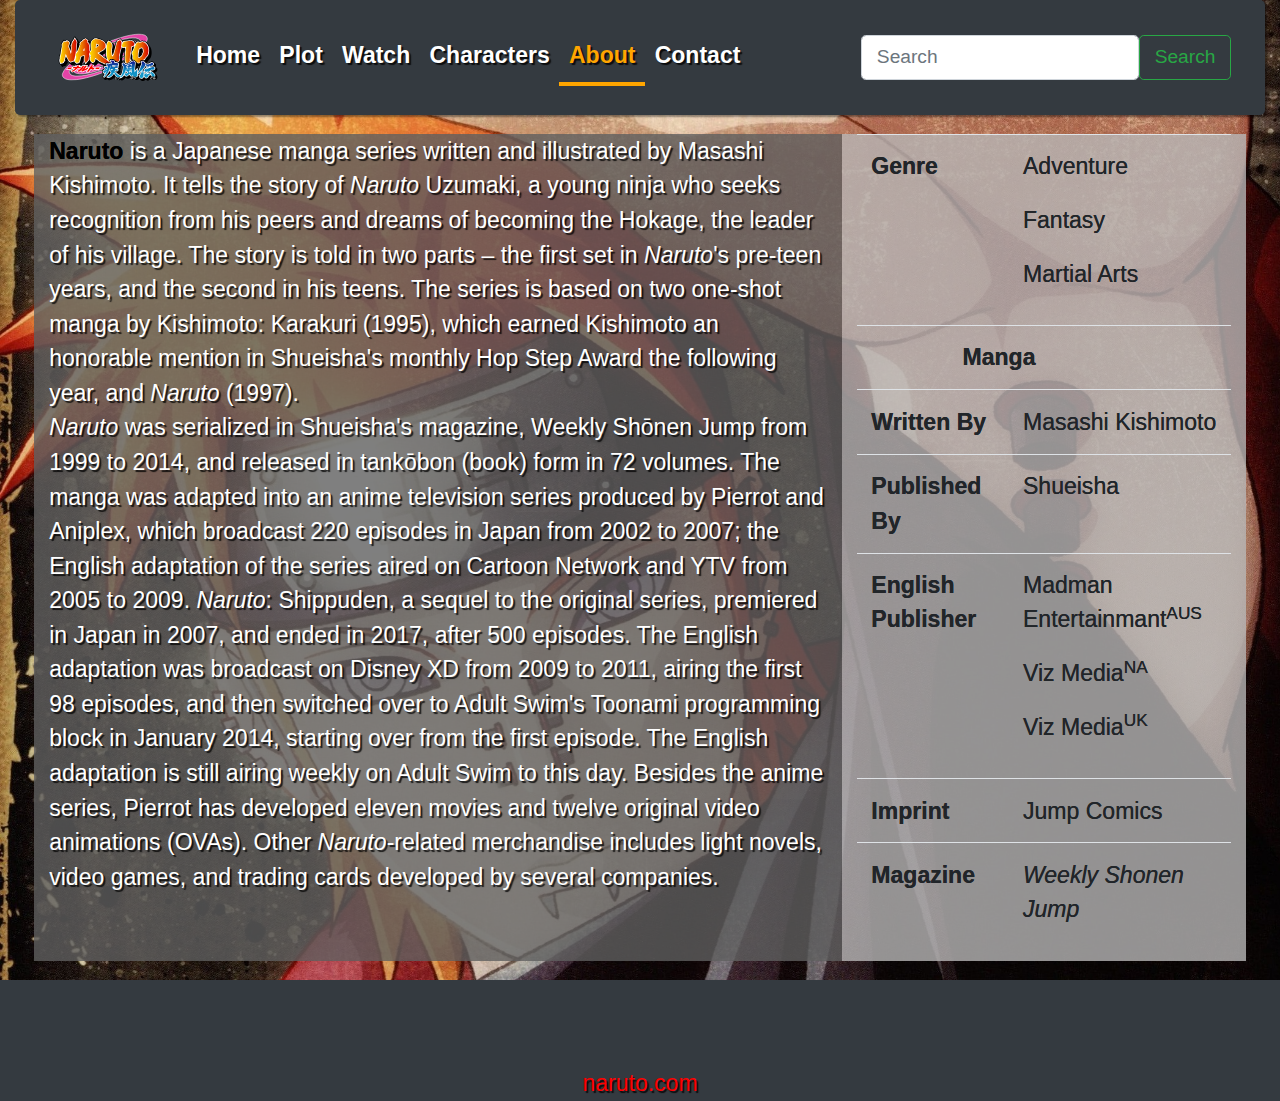
==== Naruto/about.html @ dc2f4967 "First commit" ====
<!DOCTYPE html>
<html lang="en" style="height:100%;">
<head>
    <meta charset="UTF-8">
    <meta http-equiv="X-UA-Compatible" content="IE=edge">
    <meta name="viewport" content="width=device-width, initial-scale=1.0">
    <title>Naruto</title>
    <link rel="stylesheet" type="text/css" href="style/style.css">
    <link rel="stylesheet" href="https://stackpath.bootstrapcdn.com/bootstrap/4.5.0/css/bootstrap.min.css">
</head>
<body class = "d-flex flex-column h-100">
    <!--Panel-->
    <header>
        <div class="container-fluid">
            <nav class="navbar navbar-expand-lg navbar-dark bg-dark">
                <div class="container-fluid">
                  <a class="navbar-brand" href="front.html"><img class = "img-fluid" src="media/logo.svg" alt="Back to homepage" title="Back to homepage" loading="lazy"/></a>
                  <button class="navbar-toggler" data-toggle="collapse" data-target="#navbarSupportedContent">
                    <span class="navbar-toggler-icon"></span>
                  </button>
                  <div class="collapse navbar-collapse" id="navbarSupportedContent">
                    <ul class="navbar-nav me-auto mb-2 mb-lg-0">
                        <li class="nav-item"><a class="nav-link" href="front.html" aria-current="page">Home</a></li>
                        <li class="nav-item"><a class="nav-link" href="plot.html">Plot</a></li>
                        <li class="nav-item"><a class="nav-link" href="watch.html">Watch</a></li>
                        <li class="nav-item"><a class="nav-link" href="characters.html">Characters</a></li>
                        <li class="nav-item"><a class="nav-link active" href="about.html">About</a></li>
                        <li class="nav-item"><a class="nav-link" href="contact.html">Contact</a></li>
                    </ul>
                    <form class="d-flex ml-auto">
                      <input class="form-control me-2" type="search" placeholder="Search" aria-label="Search">
                      <button class="btn btn-outline-success" type="submit">Search</button>
                    </form>
                  </div>
                </div>
              </nav>
        </div>
    </header>
    <!--Panel-->

    <!--Body-->
    <div class="flex-grow-1 container-fluid about-plot">
      <div class = "about-row row mx-3 my-3">
        <div class = "about-text col-lg-8 col-md-12 col-sm-12">
          <article><strong>Naruto</strong> is a Japanese manga series written and illustrated by Masashi Kishimoto. 
            It tells the story of <i>Naruto</i> Uzumaki, a young ninja who seeks recognition from his peers and dreams of becoming the Hokage, 
            the leader of his village. The story is told in two parts – the first set in <i>Naruto</i>'s pre-teen years, and the second in his teens. 
            The series is based on two one-shot manga by Kishimoto: Karakuri (1995), 
            which earned Kishimoto an honorable mention in Shueisha's monthly Hop Step Award the following year, and <i>Naruto</i> (1997).</article>
          <article> <i>Naruto</i> was serialized in Shueisha's magazine, Weekly Shōnen Jump from 1999 to 2014, 
            and released in tankōbon (book) form in 72 volumes. 
            The manga was adapted into an anime television series produced by Pierrot and Aniplex, 
            which broadcast 220 episodes in Japan from 2002 to 2007; 
            the English adaptation of the series aired on Cartoon Network and YTV from 2005 to 2009.
            <i>Naruto</i>: Shippuden, a sequel to the original series, premiered in Japan in 2007, and ended in 2017, after 500 episodes. 
            The English adaptation was broadcast on Disney XD from 2009 to 2011, airing the first 98 episodes, 
            and then switched over to Adult Swim's Toonami programming block in January 2014, starting over from the first episode. 
            The English adaptation is still airing weekly on Adult Swim to this day. 
            Besides the anime series, Pierrot has developed eleven movies and twelve original video animations (OVAs). 
            Other <i>Naruto</i>-related merchandise includes light novels, video games, and trading cards developed by several companies.</article>
        </div>
        <div class = "about-table col-lg-4 col-md-12 col-sm-12">
          <table class="table">
            <tbody>
              <tr>
                <th>Genre</th>
                <td>
                  <p>Adventure</p>
                  <p>Fantasy</p>
                  <p>Martial Arts</p>
                </td>
              </tr>
              <tr>
                <th colspan = "1" class = "text-right mx-0 px-0">Man</th>
                <th class = "mx-0 px-0">ga</th>
              </tr>
              <tr>
                <th>Written By</th>
                <td>Masashi Kishimoto</td>
              </tr>
              <tr>
                <th>Published By</th>
                <td>Shueisha</td>
              </tr>
              <tr>
                <th>English Publisher</th>
                <td>
                  <p>Madman Entertainmant<sup>AUS</sup></p>
                  <p>Viz Media<sup>NA</sup></p>
                  <p>Viz Media<sup>UK</sup></p>
                </td>
              </tr>
              <tr>
                <th>Imprint</th>
                <td>Jump Comics</td>
              </tr>
              <tr>
                <th>Magazine</th>
                <td><i>Weekly Shonen Jump</i></td>
              </tr>
            </tbody>
          </table>
        </div>
      </div>
    </div>
    <!--Body-->

    <!-- Footer -->
    <footer class="page-footer font-small bg-dark pt-4">
    <!-- Footer Elements -->

    <div class="container font-weight-light text-center pt-5">
    <a href="front.html"  style = "color: red;" >naruto.com</a>
    </div>

    </footer>
    <!-- Footer -->

    <!-- JS files: jQuery first, then Popper.js, then Bootstrap JS -->
    <script src="https://code.jquery.com/jquery-3.5.1.min.js"></script>
    <script src="https://cdn.jsdelivr.net/npm/popper.js@1.16.0/dist/umd/popper.min.js"></script>
    <script src="https://stackpath.bootstrapcdn.com/bootstrap/4.5.0/js/bootstrap.min.js"></script>
</body>
</html>
---- Naruto/style/style.css ----
.navbar-brand {
    width: 10%;
}

* {
    font-size: 1.2rem;
}

@media only screen and (max-width: 720px) { 
    * {
        font-size: 3vw !important;
    }

}

body {
    background-image: url(../media/backgroundWatch.jpg);
    
    -moz-background-size: cover;
    -webkit-background-size: cover;
    background-size: cover;
    background-position: top center !important;
    background-repeat: no-repeat !important;
    background-attachment: fixed;
    color: white !important;
    text-shadow: 2px 2px 1px rgba(0, 0, 0, 0.8) !important;
    font-family: Verdana, Arial, Helvetica, sans-serif;
}

.img-fluid {
    box-shadow: 2px 2px 2px rgba(0, 0, 0, 0.4) !important;
    border-radius: 3px;
}

.carousel-inner {
    border-radius: 7px;
    box-shadow: 2px 2px 2px rgba(0, 0, 0, 0.4); 
}

hr { 
    border: 5px solid orange !important;
    border-radius: 5px !important;
}

.navbar {
    box-shadow: 2px 2px 2px rgba(0, 0, 0, 0.4);
    border-radius: 5px;
}

.navbar-nav a{
    font-weight: bold !important;
    color: white !important;
}

.navbar-dark .navbar-nav .active>.nav-link, .navbar-dark .navbar-nav .nav-link.active, .navbar-dark .navbar-nav .nav-link.show, .navbar-dark .navbar-nav .show>.nav-link {
    color: orange !important;
    border-bottom: 4px solid orange;
}

.navbar-nav a:hover {
    color:orange !important;
}

[src="media/logo.svg"] {
    box-shadow: 0px 0px !important;
}

/* Remove padding */
.padding-zero {
    padding-left: 0;
    padding-right: 0;
}

/* Remove margin */
.marding-zero {
    margin-right: 0;
    margin-left: 0;
}

/* Front Page */

h2 {
    font-size: 2vw !important;
}

#front-content a{
    color: white;
    text-decoration: underline;
}

#front-content a:visited {
    color: pink;
    background-color: transparent;
    text-decoration: none;
}
  
#front-content a:hover {
    color: red;
    background-color: transparent;
    text-decoration: underline;
}
  
#front-content a:active {
    color: yellow;
    background-color: transparent;
    text-decoration: underline;
}

/*  Plot Page */


.plot-image {
    display:grid;
    grid-template-columns: auto;
    justify-content: center;
}

.plot-text {
    background-color:rgba(58, 58, 58, 0.8);
    border-radius: 10px; 
}


/* Watch Page */

.player {
    background-color: lightgray;
    border-radius: 7px;
    color: black;
    border: 2px solid black;
}

#movie {
    border-radius: 7px;
    border: 3px solid yellow;
}


#description * {
    text-shadow: 0px 0px !important;
    font-size: 0.9em;
}

.player video {
    text-shadow: 0px 0px;
}

/* Character Page*/

#characters [alt="character_image"] {
	width: 15%;
    margin-right: 5%;
}

.char-block {
	background-color: gray;
	border: 5px solid #800808;
	border-radius: 15px;
    margin-left: auto;
    margin-right: auto;
    margin-bottom: 1%;
    margin-top: 1%;
}

.char-img {
	width: 150px;
	height: 150px;
	margin-top: 1%;
	margin-right: 1%;
}

.media {
    margin: 1%;
}

/* About Page */


.about-text {
    background-color:rgba(95, 95, 95, 0.8);
}

.about-text article:first-child>strong {
    color: black;
    text-shadow: 0px 0px;
}

.about-table {
    background-color:rgba(184, 182, 182, 0.8);
}

.table {
    text-shadow: 0px 0px !important;
}


/* Contact Page */

.contact-form {
    background-color:rgba(58, 58, 58, 0.8);
    border-radius: 10px;
}

.contact-info {
    background-color:rgba(184, 182, 182, 0.8);
    border-radius: 10px;
}

.contact-info-text {
    color: black;
    font-weight: bold;
    text-shadow: 0px 0px;
}

.contact-info-text:last-child>span {
    color:aqua;
}

#warn {
    text-shadow: 0px 0px;
}
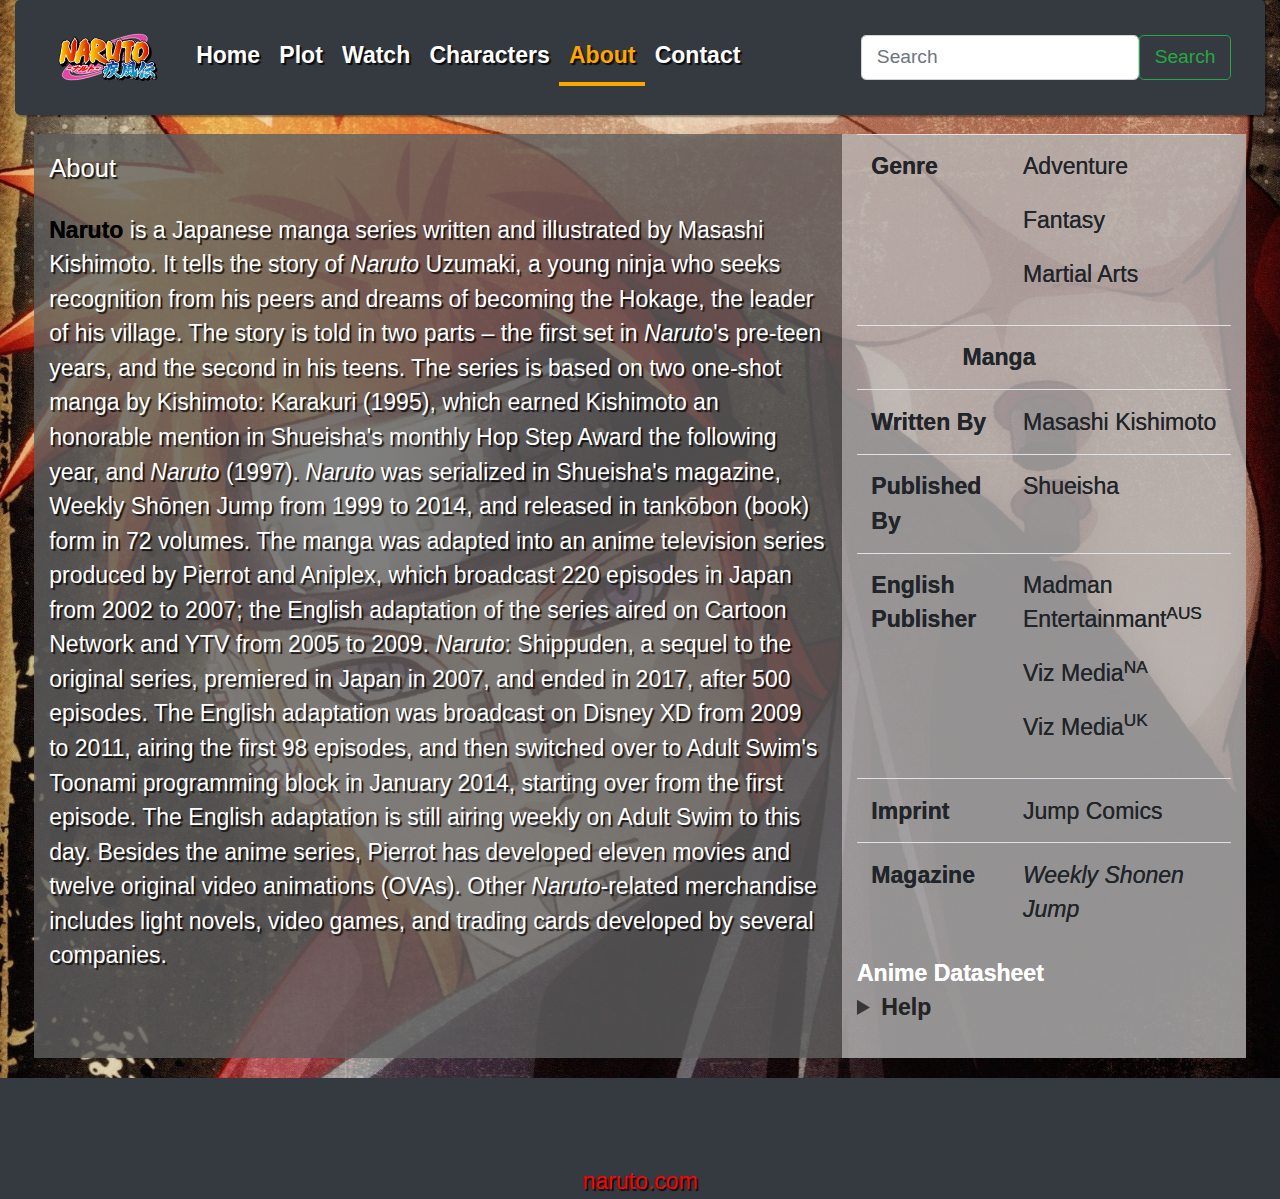
==== commit 7587a180: "Done fixes, new features added (thumbnail,caption)" ====
--- a/Naruto/about.html
+++ b/Naruto/about.html
@@ -42,12 +42,14 @@
     <div class="flex-grow-1 container-fluid about-plot">
       <div class = "about-row row mx-3 my-3">
         <div class = "about-text col-lg-8 col-md-12 col-sm-12">
-          <article><strong>Naruto</strong> is a Japanese manga series written and illustrated by Masashi Kishimoto. 
+          <article>
+            <h2 class = "py-3">About</h2>
+            <strong>Naruto</strong> is a Japanese manga series written and illustrated by Masashi Kishimoto. 
             It tells the story of <i>Naruto</i> Uzumaki, a young ninja who seeks recognition from his peers and dreams of becoming the Hokage, 
             the leader of his village. The story is told in two parts – the first set in <i>Naruto</i>'s pre-teen years, and the second in his teens. 
             The series is based on two one-shot manga by Kishimoto: Karakuri (1995), 
-            which earned Kishimoto an honorable mention in Shueisha's monthly Hop Step Award the following year, and <i>Naruto</i> (1997).</article>
-          <article> <i>Naruto</i> was serialized in Shueisha's magazine, Weekly Shōnen Jump from 1999 to 2014, 
+            which earned Kishimoto an honorable mention in Shueisha's monthly Hop Step Award the following year, and <i>Naruto</i> (1997).
+           <i>Naruto</i> was serialized in Shueisha's magazine, Weekly Shōnen Jump from 1999 to 2014, 
             and released in tankōbon (book) form in 72 volumes. 
             The manga was adapted into an anime television series produced by Pierrot and Aniplex, 
             which broadcast 220 episodes in Japan from 2002 to 2007; 
@@ -57,10 +59,21 @@
             and then switched over to Adult Swim's Toonami programming block in January 2014, starting over from the first episode. 
             The English adaptation is still airing weekly on Adult Swim to this day. 
             Besides the anime series, Pierrot has developed eleven movies and twelve original video animations (OVAs). 
-            Other <i>Naruto</i>-related merchandise includes light novels, video games, and trading cards developed by several companies.</article>
+            Other <i>Naruto</i>-related merchandise includes light novels, video games, and trading cards developed by several companies.
+          </article>
         </div>
         <div class = "about-table col-lg-4 col-md-12 col-sm-12">
           <table class="table">
+            <caption>
+              <strong style="color:white"> Anime Datasheet </strong>
+              <details id="tab-sum">
+                <summary>Help</summary>
+                <p>In this table you fill find
+                  the following rows: Genre, Publisher, Author
+                  etc.
+                </p>
+              </details>
+            </caption>
             <tbody>
               <tr>
                 <th>Genre</th>
--- a/Naruto/style/style.css
+++ b/Naruto/style/style.css
@@ -88,6 +88,15 @@
     text-decoration: underline;
 }
 
+#front-content #anime_rel img, #anime_new img {
+    border: 1px solid #ddd; /* Gray border */
+    border-radius: 4px;  /* Rounded border */
+}
+
+#front-content #anime_rel img:hover, #anime_new img:hover {
+    box-shadow: 0 0 4px 1px rgba(0, 140, 186, 0.5) !important;
+}
+
 #front-content a:visited {
     color: pink;
     background-color: transparent;
@@ -193,6 +202,12 @@
     text-shadow: 0px 0px !important;
 }
 
+#tab-sum {
+    text-shadow: 0px 0px !important;
+    color:rgba(31, 31, 31, 0.8);
+    font-weight: bold;
+}
+
 
 /* Contact Page */
 
